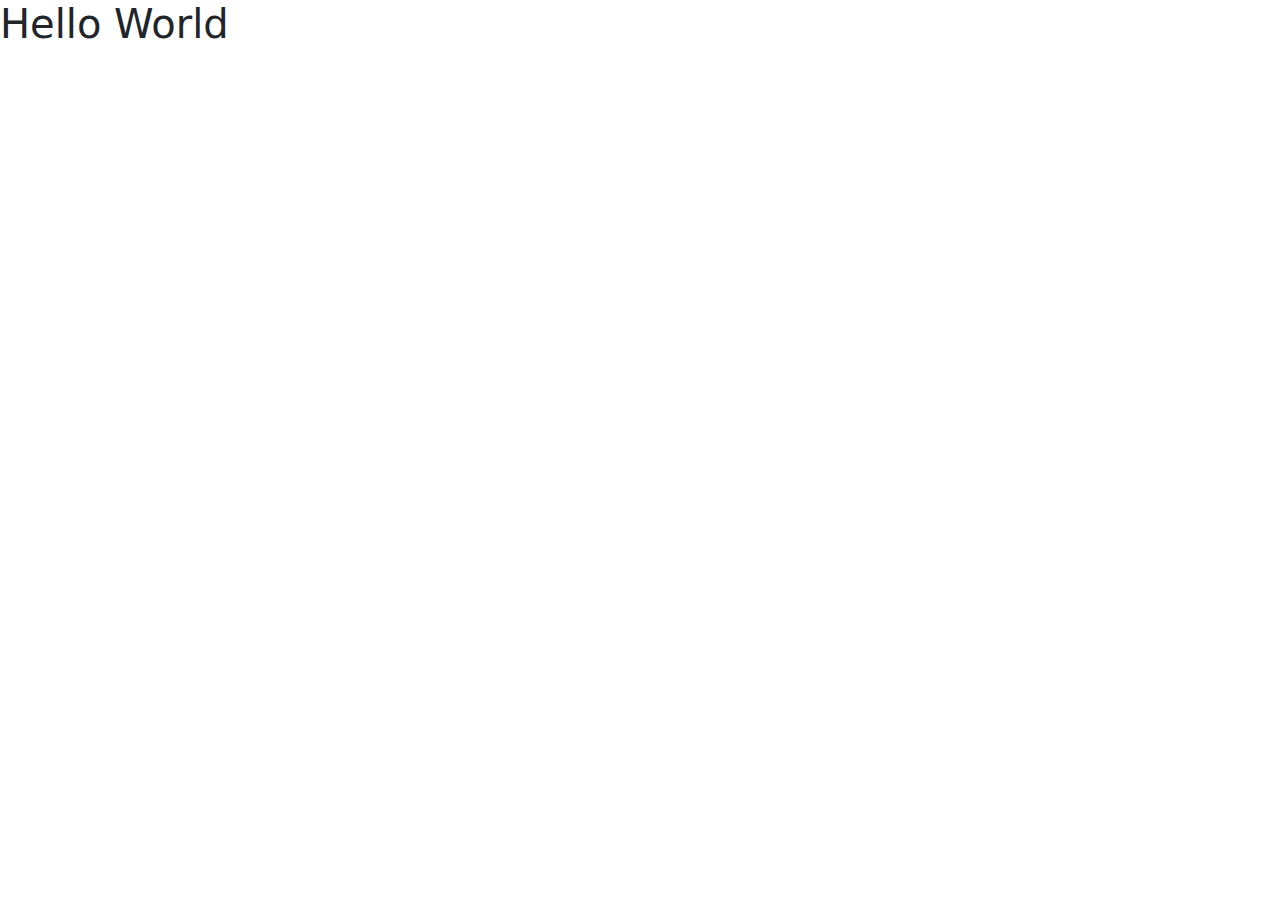
==== index.html @ ed060727 "first commit" ====
<!DOCTYPE html>
<html lang="en">
  <head>
    <meta charset="UTF-8" />
    <meta http-equiv="X-UA-Compatible" content="IE=edge" />
    <meta name="viewport" content="width=device-width, initial-scale=1.0" />
    <title>Chinese Restaurant</title>
    <link rel="stylesheet" href="css/style.css" />
    <link rel="shortcut icon" href="assets/favicon.ico" type="image/x-icon" />
    <link rel="stylesheet" href="css/bootstrap.min.css" />
  </head>
  <body>
    <h1>Hello World</h1>

    <!-- Script area  -->
    <script src="js/bootstrap.bundle.min.js"></script>
    <script src="js/script.js"></script>
  </body>
</html>
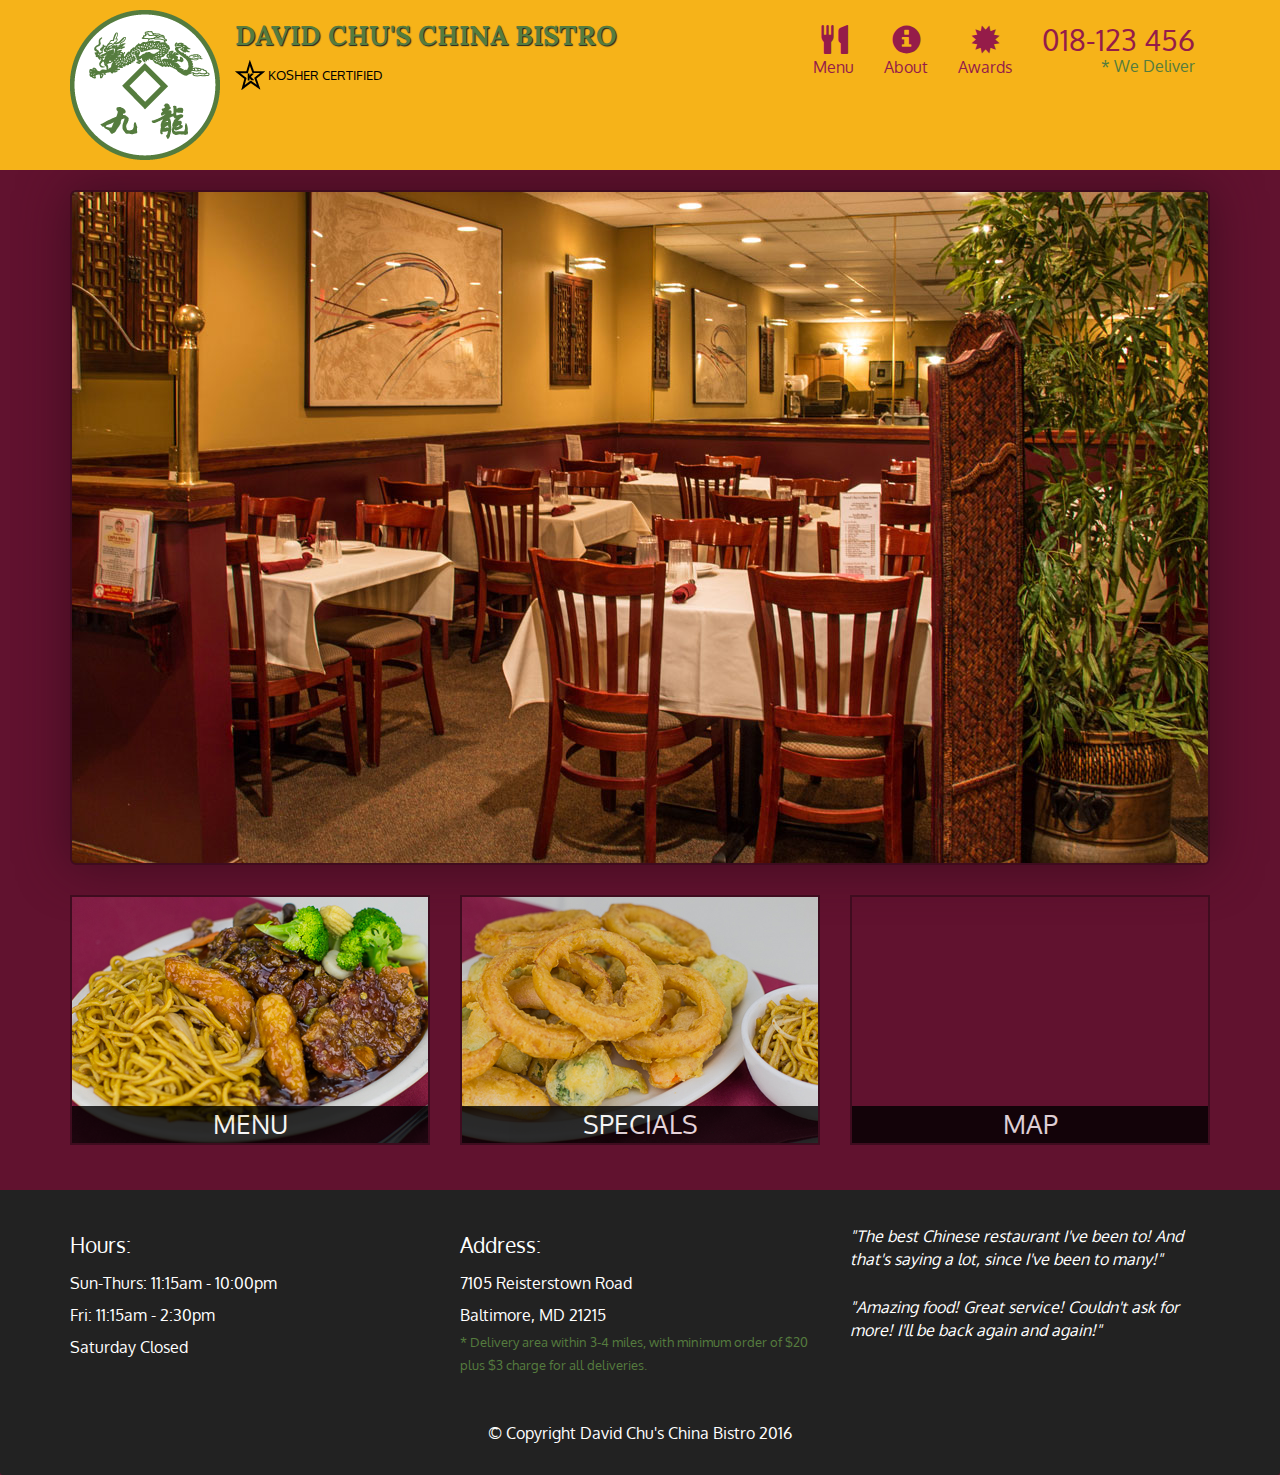
==== commit 754fdccf: "copy lecture39" ====
--- a/index.html
+++ b/index.html
@@ -1,19 +1,128 @@
-<!DOCTYPE html>
+<!doctype html>
 <html lang="en">
   <head>
-    <meta charset="UTF-8" />
-    <meta http-equiv="X-UA-Compatible" content="IE=edge" />
-    <meta name="viewport" content="width=device-width, initial-scale=1.0" />
-    <title>Chinese Restaurant</title>
-    <link rel="stylesheet" href="css/style.css" />
-    <link rel="shortcut icon" href="assets/favicon.ico" type="image/x-icon" />
-    <link rel="stylesheet" href="css/bootstrap.min.css" />
+    <meta charset="utf-8">
+    <meta http-equiv="X-UA-Compatible" content="IE=edge">
+    <meta name="viewport" content="width=device-width, initial-scale=1">
+    <title>David Chu's China Bistro</title>
+    <link rel="stylesheet" href="css/bootstrap.min.css">
+    <link rel="stylesheet" href="css/styles.css">
+    <link href='https://fonts.googleapis.com/css?family=Oxygen:400,300,700' rel='stylesheet' type='text/css'>
+    <link href='https://fonts.googleapis.com/css?family=Lora' rel='stylesheet' type='text/css'>
   </head>
-  <body>
-    <h1>Hello World</h1>
+<body>
+  <header>
+    <nav id="header-nav" class="navbar navbar-default">
+      <div class="container">
+        <div class="navbar-header">
+          <a href="index.html" class="pull-left visible-md visible-lg">
+            <div id="logo-img"></div>
+          </a>
 
-    <!-- Script area  -->
-    <script src="js/bootstrap.bundle.min.js"></script>
-    <script src="js/script.js"></script>
-  </body>
+          <div class="navbar-brand">
+            <a href="index.html"><h1>David Chu's China Bistro</h1></a>
+            <p>
+              <img src="images/star-k-logo.png" alt="Kosher certification">
+              <span>Kosher Certified</span>
+            </p>
+          </div>
+
+          <button type="button" class="navbar-toggle collapsed" data-toggle="collapse" data-target="#collapsable-nav" aria-expanded="false">
+            <span class="sr-only">Toggle navigation</span>
+            <span class="icon-bar"></span>
+            <span class="icon-bar"></span>
+            <span class="icon-bar"></span>
+          </button>
+        </div>
+        
+        <div id="collapsable-nav" class="collapse navbar-collapse">
+           <ul id="nav-list" class="nav navbar-nav navbar-right">
+            <li class="visible-xs active">
+              <a href="index.html">
+                <span class="glyphicon glyphicon-home"></span> Home</a>
+            </li>
+            <li>
+              <a href="menu-categories.html">
+                <span class="glyphicon glyphicon-cutlery"></span><br class="hidden-xs"> Menu</a>
+            </li>
+            <li>
+              <a href="#">
+                <span class="glyphicon glyphicon-info-sign"></span><br class="hidden-xs"> About</a>
+            </li>
+            <li>
+              <a href="#">
+                <span class="glyphicon glyphicon-certificate"></span><br class="hidden-xs"> Awards</a>
+            </li>
+            <li id="phone" class="hidden-xs">
+              <a href="tel:410-602-5008">
+                <span>018-123 456</span></a><div>* We Deliver</div>
+            </li>
+          </ul><!-- #nav-list -->
+        </div><!-- .collapse .navbar-collapse -->
+      </div><!-- .container -->
+    </nav><!-- #header-nav -->
+  </header>
+
+  <div id="call-btn" class="visible-xs">
+    <a class="btn" href="tel:410-602-5008">
+    <span class="glyphicon glyphicon-earphone"></span>
+    410-602-5008
+    </a>
+  </div>
+  <div id="xs-deliver" class="text-center visible-xs">* We Deliver</div>
+
+  <div id="main-content" class="container">
+    <div class="jumbotron">
+      <img src="images/jumbotron_768.jpg" alt="Picture of restaurant" class="img-responsive visible-xs">
+    </div>
+
+    <div id="home-tiles" class="row">
+      <div class="col-md-4 col-sm-6 col-xs-12">
+        <a href="menu-categories.html"><div id="menu-tile"><span>menu</span></div></a>
+      </div>
+      <div class="col-md-4 col-sm-6 col-xs-12">
+        <a href="single-category.html"><div id="specials-tile"><span>specials</span></div></a>
+      </div>
+      <div class="col-md-4 col-sm-12 col-xs-12">
+        <a href="https://www.google.com/maps/place/David+Chu's+China+Bistro/@39.3635874,-76.7138622,17z/data=!4m6!1m3!3m2!1s0x89c81a14e7817803:0xab20a0e99daa17ea!2sDavid+Chu's+China+Bistro!3m1!1s0x89c81a14e7817803:0xab20a0e99daa17ea" target="_blank">
+          <div id="map-tile">
+            <iframe src="https://www.google.com/maps/embed?pb=!1m18!1m12!1m3!1d3084.675372390488!2d-76.71386218529199!3d39.3635874269356!2m3!1f0!2f0!3f0!3m2!1i1024!2i768!4f13.1!3m3!1m2!1s0x89c81a14e7817803%3A0xab20a0e99daa17ea!2sDavid+Chu&#39;s+China+Bistro!5e0!3m2!1sen!2sus!4v1452824864156" width="100%" height="250" frameborder="0" style="border:0" allowfullscreen></iframe>
+            <span>map</span>
+          </div>
+        </a>
+      </div>
+    </div><!-- End of #home-tiles -->
+  </div><!-- End of #main-content -->
+
+  <footer class="panel-footer">
+    <div class="container">
+      <div class="row">
+        <section id="hours" class="col-sm-4">
+          <span>Hours:</span><br>
+          Sun-Thurs: 11:15am - 10:00pm<br>
+          Fri: 11:15am - 2:30pm<br>
+          Saturday Closed
+          <hr class="visible-xs">
+        </section>
+        <section id="address" class="col-sm-4">
+          <span>Address:</span><br>
+          7105 Reisterstown Road<br>
+          Baltimore, MD 21215
+          <p>* Delivery area within 3-4 miles, with minimum order of $20 plus $3 charge for all deliveries.</p>
+          <hr class="visible-xs">
+        </section>
+        <section id="testimonials" class="col-sm-4">
+          <p>"The best Chinese restaurant I've been to! And that's saying a lot, since I've been to many!"</p>
+          <p>"Amazing food! Great service! Couldn't ask for more! I'll be back again and again!"</p>
+        </section>
+      </div>
+      <div class="text-center">&copy; Copyright David Chu's China Bistro 2016</div>
+    </div>
+  </footer>
+
+  <!-- jQuery (Bootstrap JS plugins depend on it) -->
+  <script src="js/jquery-2.1.4.min.js"></script>
+  <script src="js/bootstrap.min.js"></script>
+  <script src="js/script.js"></script>
+</body>
 </html>
